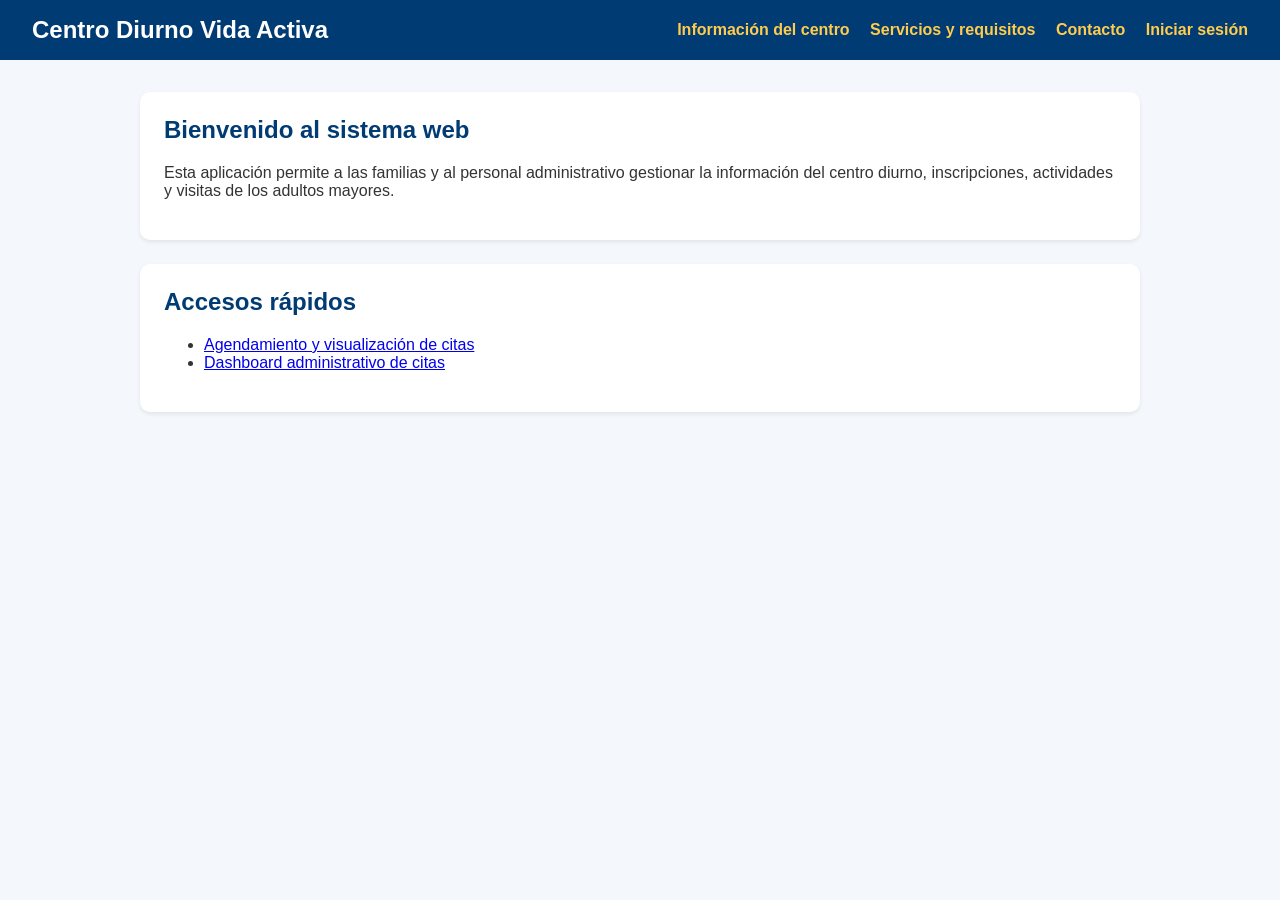
==== app/proyectoFinal/html/index.html @ e4851ac5 "citas y administracion" ====
<!DOCTYPE html>
<html lang="es">
<head>
    <meta charset="UTF-8">
    <title>Centro Diurno Vida Activa</title>
    <link rel="stylesheet" href="../css/style.css">
</head>
<body>
    <header>
        <h1>Centro Diurno Vida Activa</h1>
        <nav>
            <!-- Links generales del sistema (los completan tus compas) -->
            <a href="info-centro.html">Información del centro</a>
            <a href="servicios.html">Servicios y requisitos</a>
            <a href="contacto.html">Contacto</a>
            <a href="login.html">Iniciar sesión</a>
        </nav>
    </header>

    <main>
        <section class="bloque">
            <h2>Bienvenido al sistema web</h2>
            <p>
                Esta aplicación permite a las familias y al personal administrativo
                gestionar la información del centro diurno, inscripciones, actividades
                y visitas de los adultos mayores.
            </p>
        </section>

        <section class="bloque">
            <h2>Accesos rápidos</h2>
            <ul>
                <li><a href="citas.html">Agendamiento y visualización de citas</a></li>
                <li><a href="admin-dashboard.html">Dashboard administrativo de citas</a></li>
            </ul>
        </section>
    </main>
</body>
</html>
---- app/proyectoFinal/css/style.css ----
/* Fondo suave y tipografía legible */
body {
    font-family: Arial, sans-serif;
    margin: 0;
    padding: 0;
    background-color: #f4f7fb;
    color: #333;
}

/* Encabezado con azul institucional */
header {
    background-color: #003b73;
    color: white;
    padding: 1rem 2rem;
    display: flex;
    justify-content: space-between;
    align-items: center;
}

header h1 {
    font-size: 1.5rem;
    margin: 0;
}

/* Navegación */
nav a {
    color: #ffcc4d;
    text-decoration: none;
    margin-left: 1rem;
    font-weight: bold;
}

nav a:hover {
    text-decoration: underline;
}

/* Contenido principal */
main {
    padding: 2rem;
    max-width: 1000px;
    margin: 0 auto;
}

/* Bloques de contenido */
.bloque {
    background-color: white;
    border-radius: 10px;
    padding: 1.5rem;
    margin-bottom: 1.5rem;
    box-shadow: 0 2px 4px rgba(0,0,0,0.08);
}

.bloque h2 {
    color: #003b73;
    margin-top: 0;
}

/* Campos de formulario */
.campo {
    margin-bottom: 1rem;
    display: flex;
    flex-direction: column;
}

label {
    font-weight: bold;
    margin-bottom: 0.3rem;
    font-size: 1rem;
}

input, textarea, select {
    padding: 0.6rem;
    font-size: 1rem;
    border-radius: 6px;
    border: 1px solid #ccc;
}

/* Botones */
button {
    background-color: #ffcc4d;
    border: none;
    padding: 0.6rem 1.2rem;
    font-size: 1rem;
    border-radius: 6px;
    cursor: pointer;
    font-weight: bold;
    color: #003b73;
}

button:hover {
    background-color: #ffda73;
}

/* Tablas */
table {
    width: 100%;
    border-collapse: collapse;
    font-size: 0.95rem;
}

th, td {
    border: 1px solid #ddd;
    padding: 0.6rem;
    text-align: left;
}

th {
    background-color: #e6f0ff;
    color: #003b73;
}

/* Resumen del dashboard */
.resumen p {
    font-size: 1.1rem;
    margin: 0.3rem 0;
}

/* Ajuste responsivo */
@media (max-width: 768px) {
    main {
        padding: 1rem;
    }

    header {
        flex-direction: column;
        align-items: flex-start;
    }

    nav a {
        margin-left: 0;
        margin-right: 1rem;
    }
}
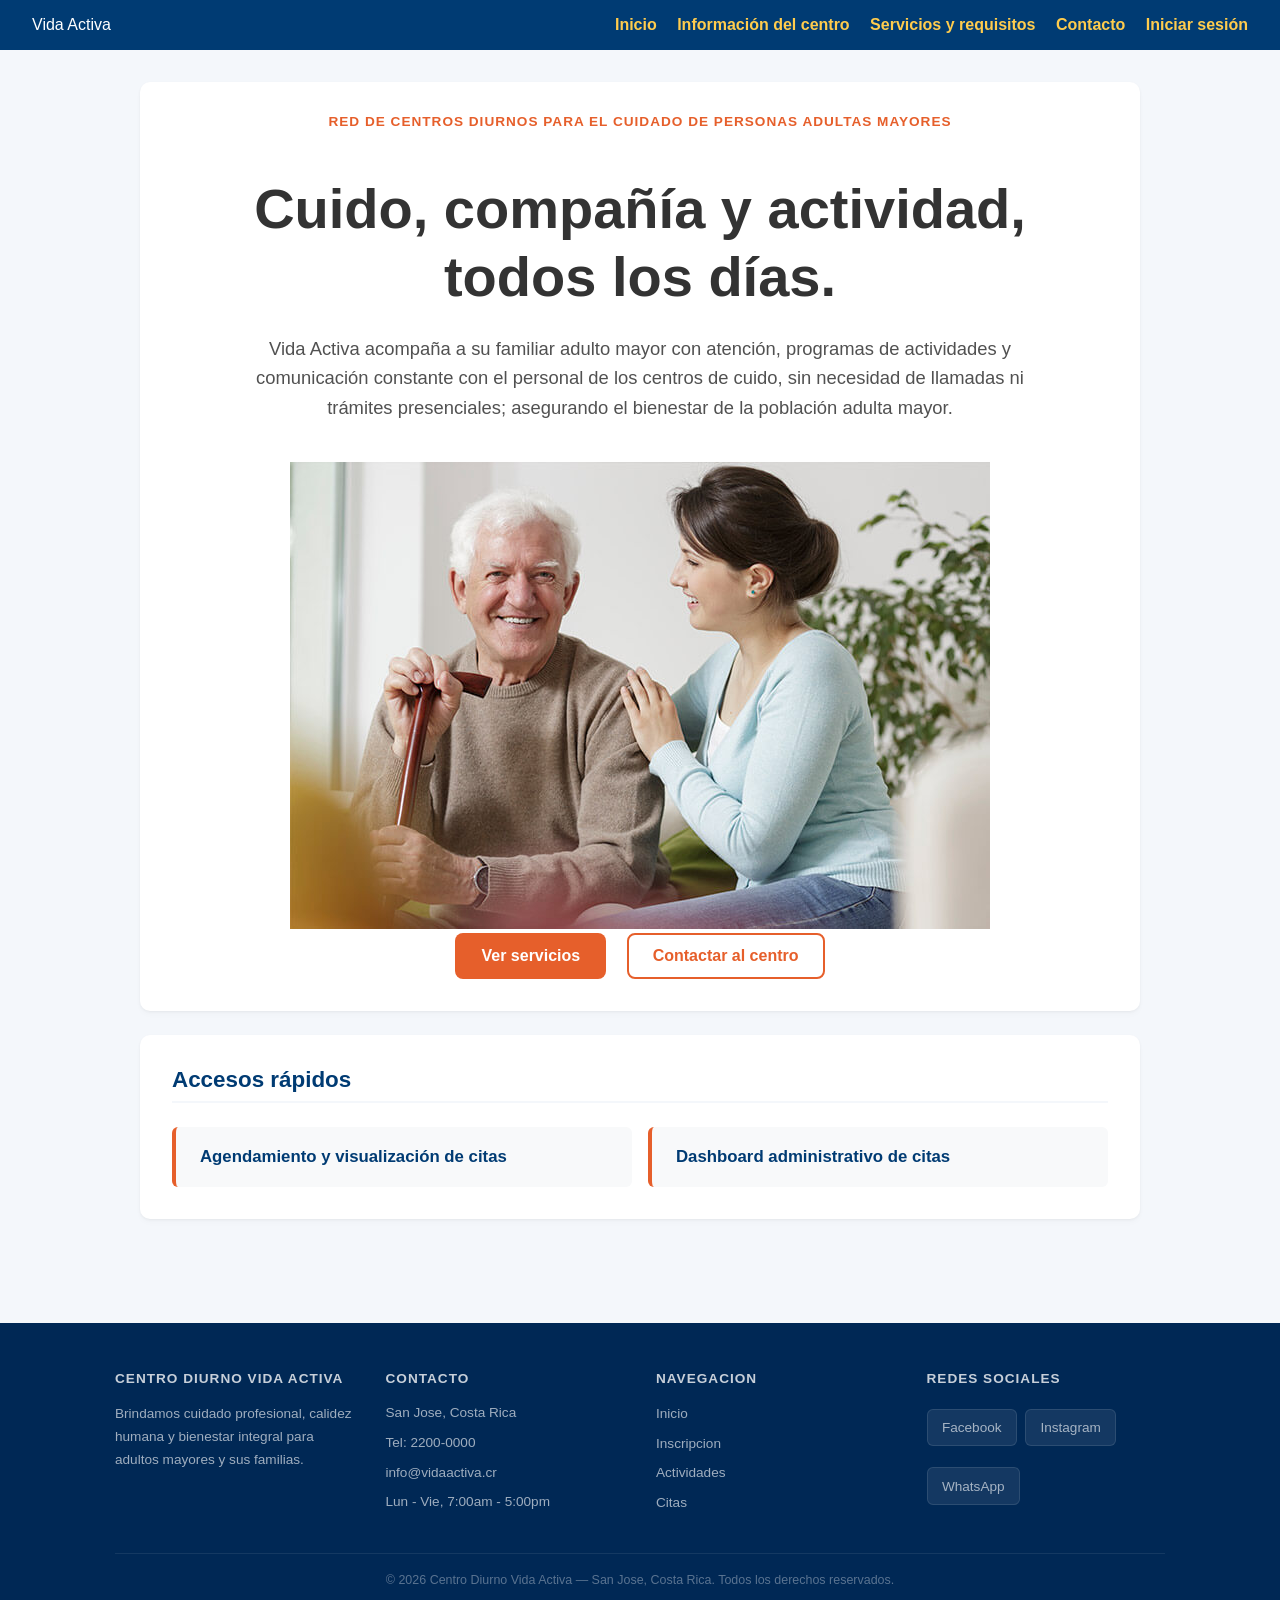
==== commit 9875d7b0: "Se procede con la creación de las paginas Index, Contacto y sus respectivos archivos en JS y CSS" ====
--- a/app/proyectoFinal/html/index.html
+++ b/app/proyectoFinal/html/index.html
@@ -3,28 +3,40 @@
 <head>
     <meta charset="UTF-8">
     <title>Centro Diurno Vida Activa</title>
-    <link rel="stylesheet" href="../css/style.css">
+    <link rel="stylesheet" href="../css/index.css">
 </head>
 <body>
-    <header>
-        <h1>Centro Diurno Vida Activa</h1>
-        <nav>
-            <!-- Links generales del sistema (los completan tus compas) -->
-            <a href="info-centro.html">Información del centro</a>
-            <a href="servicios.html">Servicios y requisitos</a>
-            <a href="contacto.html">Contacto</a>
-            <a href="login.html">Iniciar sesión</a>
+    <header class="header">
+        <div class="header__brand">
+            <span class="header__title">Vida Activa</span>
+        </div>
+        <nav class="nav" id="mainNav">
+            <a class="nav__link" href="#inicio">Inicio</a>
+            <a class="nav__link" href="#info-centro">Información del centro</a>
+            <a class="nav__link" href="#servicios">Servicios y requisitos</a>
+            <a class="nav__link" href="contacto.html">Contacto</a>
+            <a class="nav__link nav__link--cta" href="login.html">Iniciar sesión</a>
         </nav>
     </header>
 
     <main>
-        <section class="bloque">
-            <h2>Bienvenido al sistema web</h2>
-            <p>
-                Esta aplicación permite a las familias y al personal administrativo
-                gestionar la información del centro diurno, inscripciones, actividades
-                y visitas de los adultos mayores.
-            </p>
+ <section id="inicio" class="hero">
+            <div class="hero__content">
+                <span class="hero__eyebrow">Red de centros diurnos para el cuidado de personas adultas mayores</span>
+                <h1 class="hero__title">Cuido, compañía y actividad,<br>todos los días.</h1>
+                <p class="hero__text">
+                    Vida Activa acompaña a su familiar adulto mayor con atención,
+                    programas de actividades y comunicación constante con el
+                    personal de los centros de cuido, sin necesidad de llamadas ni trámites
+                    presenciales; asegurando el bienestar de la población adulta mayor.
+                </p>
+                <div class="hero__actions">
+                    <div class="hero__figure" id="contenido"></div>
+                    <a href="#servicios" class="btn btn--primary">Ver servicios</a>
+                    <a href="#contacto" class="btn btn--ghost">Contactar al centro</a>
+                    
+                </div>
+            </div>
         </section>
 
         <section class="bloque">
@@ -35,5 +47,40 @@
             </ul>
         </section>
     </main>
+    
+
+<footer class="footer">
+        <div class="footer-grid">
+            <div class="footer-col">
+                <h4>Centro Diurno Vida Activa</h4>
+                <p>Brindamos cuidado profesional, calidez humana y bienestar integral para adultos mayores y sus familias.</p>
+            </div>
+            <div class="footer-col">
+                <h4>Contacto</h4>
+                <div class="info-item">San Jose, Costa Rica</div>
+                <div class="info-item">Tel: 2200-0000</div>
+                <div class="info-item">info@vidaactiva.cr</div>
+                <div class="info-item">Lun - Vie, 7:00am - 5:00pm</div>
+            </div>
+            <div class="footer-col">
+                <h4>Navegacion</h4>
+                <a href="../html/index.html">Inicio</a>
+                <a href="../html/inscripcion.html">Inscripcion</a>
+                <a href="actividades.php">Actividades</a>
+                <a href="../html/citas.html">Citas</a>
+            </div>
+            <div class="footer-col">
+                <h4>Redes Sociales</h4>
+                <div class="redes">
+                    <a href="#" class="red-social">Facebook</a>
+                    <a href="#" class="red-social">Instagram</a>
+                    <a href="#" class="red-social">WhatsApp</a>
+                </div>
+            </div>
+        </div>
+        <div class="footer-bottom">
+            &copy; 2026 Centro Diurno Vida Activa &mdash; San Jose, Costa Rica. Todos los derechos reservados.
+        </div>
+    </footer>
+    <script src="../js/index.js"></script>
 </body>
-</html>
--- a/app/proyectoFinal/css/index.css
+++ b/app/proyectoFinal/css/index.css
@@ -0,0 +1,348 @@
+:root {
+    --color-primary: #003b73;        /* Azul institucional */
+    --color-orange: #E65F2B;         /* Naranja de acento */
+    --color-orange-hover: #CB4E1E;   /* Naranja oscuro para hovers */
+    --color-bg-light: #f4f7fb;       /* Fondo general suave */
+    --color-text-dark: #333333;      /* Texto principal */
+    --color-text-muted: #666666;     /* Texto secundario */
+    --radius: 8px;
+}
+
+
+/* Fondo suave y tipografía legible */
+body {
+    font-family: Arial, sans-serif;
+    margin: 0;
+    padding: 0;
+    background-color: #f4f7fb;
+    color: #333;
+}
+
+/* Encabezado con azul institucional */
+header {
+    background-color: #003b73;
+    color: white;
+    padding: 1rem 2rem;
+    display: flex;
+    justify-content: space-between;
+    align-items: center;
+}
+
+header h1 {
+    font-size: 1.5rem;
+    margin: 0;
+}
+
+/* Navegación */
+nav a {
+    color: #ffcc4d;
+    text-decoration: none;
+    margin-left: 1rem;
+    font-weight: bold;
+}
+
+nav a:hover {
+    text-decoration: underline;
+}
+
+/* Contenido principal */
+main {
+    padding: 2rem;
+    max-width: 1000px;
+    margin: 0 auto;
+}
+
+/* Bloques de contenido */
+.bloque {
+    background-color: white;
+    border-radius: 10px;
+    padding: 1.5rem;
+    margin-bottom: 1.5rem;
+    box-shadow: 0 2px 4px rgba(0,0,0,0.08);
+}
+
+.bloque h2 {
+    color: #003b73;
+    margin-top: 0;
+}
+
+/* Campos de formulario */
+.campo {
+    margin-bottom: 1rem;
+    display: flex;
+    flex-direction: column;
+}
+
+label {
+    font-weight: bold;
+    margin-bottom: 0.3rem;
+    font-size: 1rem;
+}
+
+input, textarea, select {
+    padding: 0.6rem;
+    font-size: 1rem;
+    border-radius: 6px;
+        border-radius: 10px;
+    padding: 2rem;
+    margin-bottom: 1.5rem;
+    box-shadow: 0 4px 6px rgba(0, 0, 0, 0.02), 0 1px 3px rgba(0, 0, 0, 0.05);
+}
+
+
+/* Caja de contenido (limita el ancho para que el texto sea fácil de leer) */
+.hero__content {
+    max-width: 800px;
+}
+
+
+.hero__eyebrow {
+    display: block;
+    color: #E65F2B; 
+    font-weight: bold;
+    text-transform: uppercase;
+    font-size: 0.85rem;
+    letter-spacing: 1px;
+    margin-bottom: 1rem;
+}
+
+/* Título principal */
+.hero__title {
+    font-size: clamp(2rem, 5vw, 3.5rem); 
+    line-height: 1.2;
+    margin-bottom: 1.5rem;
+}
+
+.hero {
+    display: flex;
+    justify-content: center;
+    align-items: center;
+    min-height: 80vh;         
+    background-color: #ffffff; 
+    text-align: center;
+    border-radius: 10px;
+    padding: 2rem;
+    margin-bottom: 1.5rem;
+    box-shadow: 0 4px 6px rgba(0, 0, 0, 0.02), 0 1px 3px rgba(0, 0, 0, 0.05);
+}
+
+/* Caja que limita el ancho del contenido para facilitar la lectura */
+.hero__content {
+    max-width: 800px;
+    margin: 0 auto;
+}
+
+/* Texto complementario */
+.hero__text {
+    font-size: 1.15rem;
+    line-height: 1.6;
+    opacity: 0.85; 
+    margin-bottom: 2.5rem;
+}
+
+/* Base del botón */
+.btn {
+    display: inline-block;
+    padding: 0.75rem 1.5rem;
+    font-size: 1rem;
+    font-weight: bold; 
+    font-family: var(--font-body);
+    color: #FFFFFF;
+    background-color: #E65F2B;
+    border: 2px solid transparent;
+    border-radius: var(--radius-sm, 8px);
+    cursor: pointer;
+    text-align: center;
+    text-decoration: none;
+    
+    transition: background-color 0.2s ease, transform 0.1s ease, box-shadow 0.2s ease;
+}
+
+/* Efectos Globales (Hover y Click) */
+.btn:hover {
+    background-color: #CB4E1E; 
+    color: #FFFFFF; 
+    transform: translateY(-1px);
+    box-shadow: 0 4px 12px rgba(230, 95, 43, 0.2);
+}
+
+/* Botón Principal (Mismo estilo base) */
+.btn--primary {
+    background-color: #E65F2B;
+    color: #FFFFFF;
+}
+
+/* Botón Secundario (Contactar al centro) */
+.btn--ghost {
+    background-color: transparent;
+    border-color: #E65F2B; 
+    color: #E65F2B; 
+    margin-left: var(--space-2, 1rem);
+}
+
+.btn--ghost:hover {
+    background-color: #E65F2B;
+    color: #FFFFFF;
+}
+
+
+.section .btn--ghost,
+.hero .btn--ghost {
+    border-color: #E65F2B;
+    color: #E65F2B;
+}
+
+.section .btn--ghost:hover,
+.hero .btn--ghost:hover {
+    background-color: #E65F2B;
+    color: #FFFFFF;
+}
+
+
+/*FOOTER */
+.footer {
+    background: #002855;
+    color: rgba(255,255,255,0.78);
+    padding: 3rem 2rem 1.5rem;
+    margin-top: 3rem;
+}
+
+.footer-grid {
+    display: grid;
+    grid-template-columns: repeat(auto-fit, minmax(200px, 1fr));
+    gap: 2rem;
+    max-width: 1050px;
+    margin: 0 auto 2rem;
+}
+
+.footer-col h4 {
+    color: var(--amarillo);
+    font-size: 0.85rem;
+    margin: 0 0 1rem 0;
+    font-weight: 700;
+    text-transform: uppercase;
+    letter-spacing: 1px;
+}
+
+.footer-col p, .footer-col a {
+    font-size: 0.85rem;
+    color: rgba(255,255,255,0.62);
+    margin: 0.4rem 0;
+    display: block;
+    text-decoration: none;
+    line-height: 1.7;
+}
+
+.footer-col a:hover {
+    color: var(--amarillo);
+}
+
+.footer-col .info-item {
+    font-size: 0.85rem;
+    color: rgba(255,255,255,0.62);
+    margin-bottom: 0.5rem;
+    line-height: 1.6;
+}
+
+.redes {
+    display: flex;
+    gap: 0.5rem;
+    margin-top: 0.5rem;
+    flex-wrap: wrap;
+}
+
+.red-social {
+    background: rgba(255,255,255,0.08);
+    color: rgba(255,255,255,0.78);
+    padding: 0.4rem 0.9rem;
+    border-radius: 6px;
+    font-size: 0.82rem;
+    text-decoration: none;
+    transition: background 0.2s, color 0.2s;
+    font-weight: 500;
+    border: 1px solid rgba(255,255,255,0.10);
+}
+
+.red-social:hover {
+    background: var(--amarillo);
+    color: var(--azul);
+    border-color: var(--amarillo);
+}
+
+.footer-bottom {
+    border-top: 1px solid rgba(255,255,255,0.08);
+    padding-top: 1.2rem;
+    text-align: center;
+    font-size: 0.78rem;
+    color: rgba(255,255,255,0.35);
+    max-width: 1050px;
+    margin: 0 auto;
+}
+
+
+/* --- SECCIÓN ACCESOS RÁPIDOS --- */
+
+/* Estilo base del contenedor del bloque */
+.bloque {
+    background-color: #ffffff;
+    border-radius: 10px;
+    padding: 2rem;
+    margin-bottom: 1.5rem;
+    box-shadow: 0 4px 6px rgba(0, 0, 0, 0.02), 0 1px 3px rgba(0, 0, 0, 0.05);
+}
+
+.bloque h2 {
+    color: #003b73; 
+    font-size: 1.4rem;
+    margin-top: 0;
+    margin-bottom: 1.5rem;
+    border-bottom: 2px solid #f4f7fb;
+    padding-bottom: 0.5rem;
+}
+
+/* Estilizamos la lista para que actúe como un contenedor de tarjetas */
+.bloque ul {
+    list-style: none;
+    padding: 0;
+    margin: 0;
+    display: flex;
+    gap: 1rem; 
+    flex-wrap: wrap; 
+}
+
+/* Cada elemento de la lista se convierte en una columna flexible */
+.bloque li {
+    flex: 1;
+    min-width: 250px; 
+}
+
+/* Estilo de los enlaces convertidos en tarjetas interactivas */
+.bloque li a {
+    display: block;
+    padding: 1.25rem 1.5rem;
+    background-color: #f8f9fa; 
+    color: #003b73; 
+    text-decoration: none; 
+    font-weight: 600;
+    font-size: 1.05rem;
+    border-left: 4px solid #E65F2B;
+    border-radius: 6px;
+    box-sizing: border-box;
+    
+    /* Transición suave para los efectos visuales */
+    transition: background-color 0.2s ease, transform 0.2s ease, box-shadow 0.2s ease;
+}
+
+/* Efectos al pasar el mouse por encima de cada acceso rápido */
+.bloque li a:hover {
+    background-color: #ffffff;
+    color: #E65F2B; 
+    transform: translateY(-2px); 
+    box-shadow: 0 6px 12px rgba(0, 59, 115, 0.08); 
+}
+
+/* Efecto activo al hacer clic */
+.bloque li a:active {
+    transform: translateY(0);
+    box-shadow: 0 2px 4px rgba(0, 59, 115, 0.04);
+}
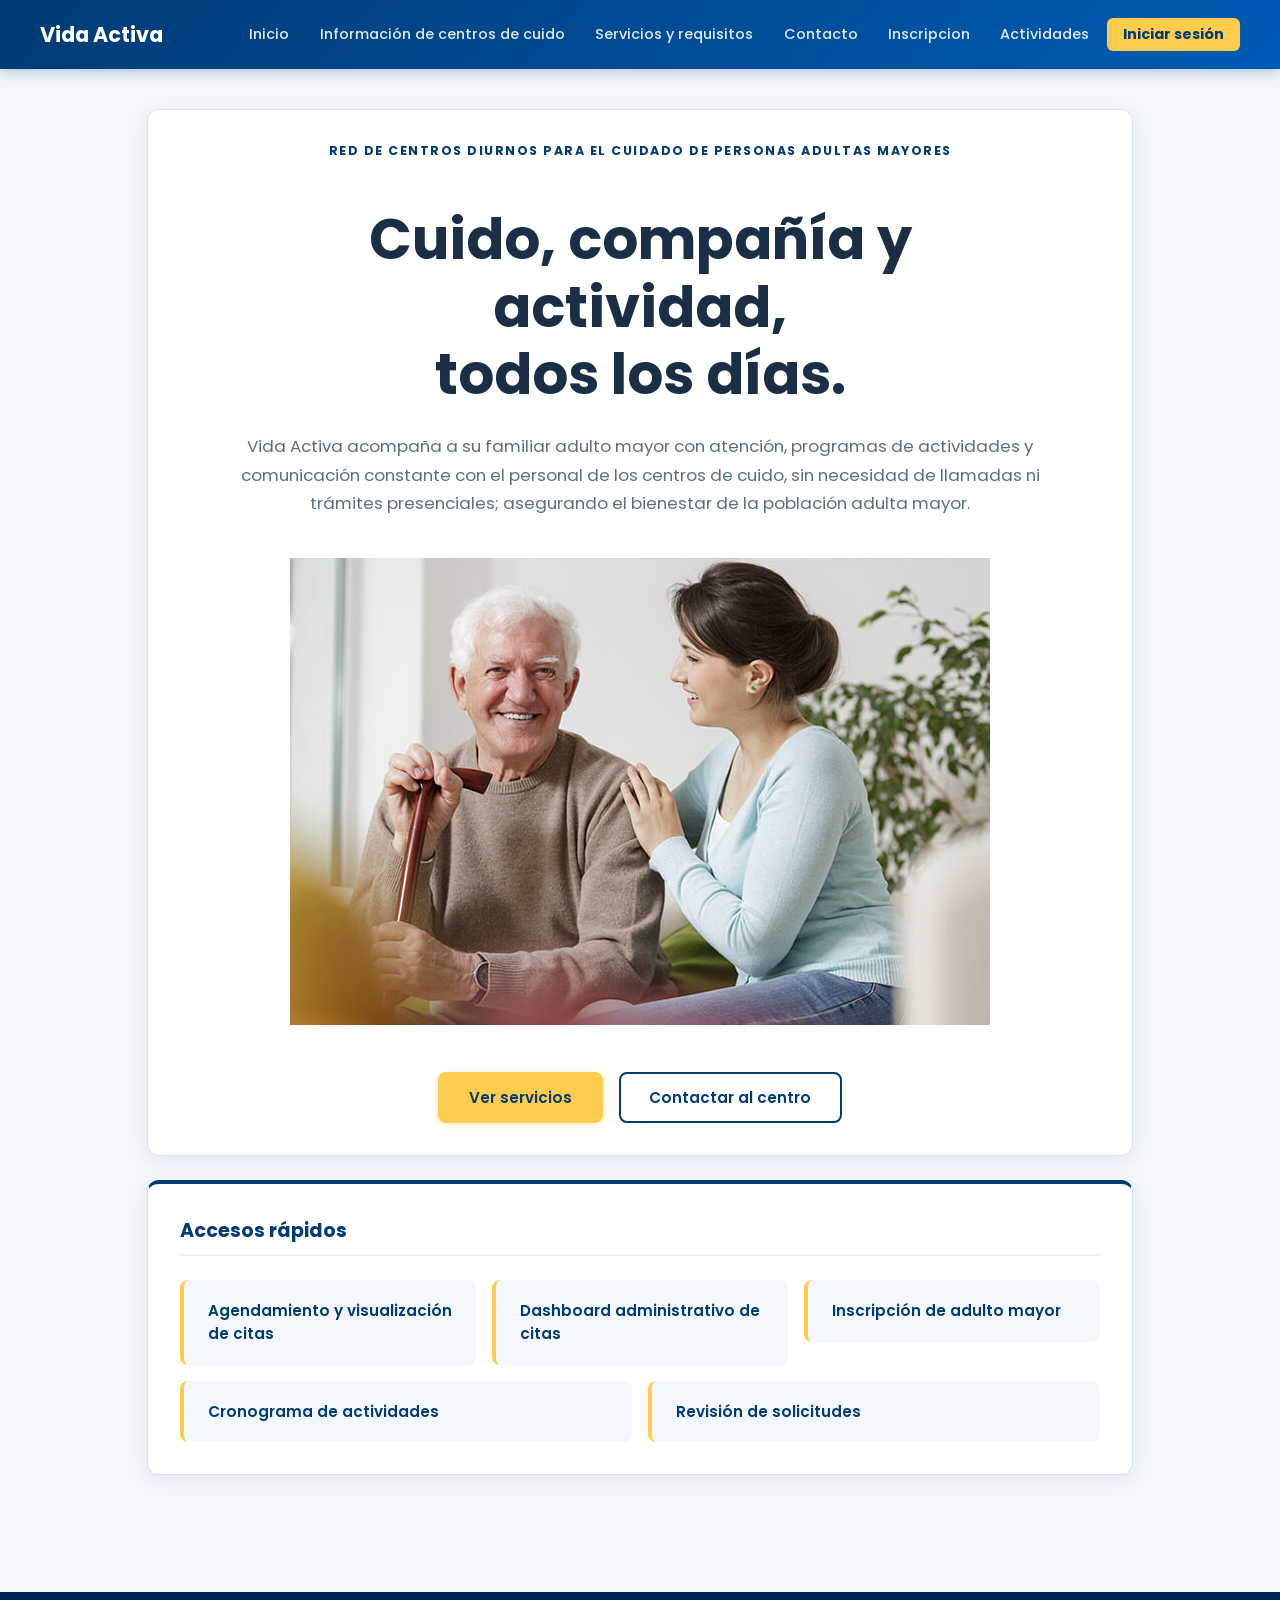
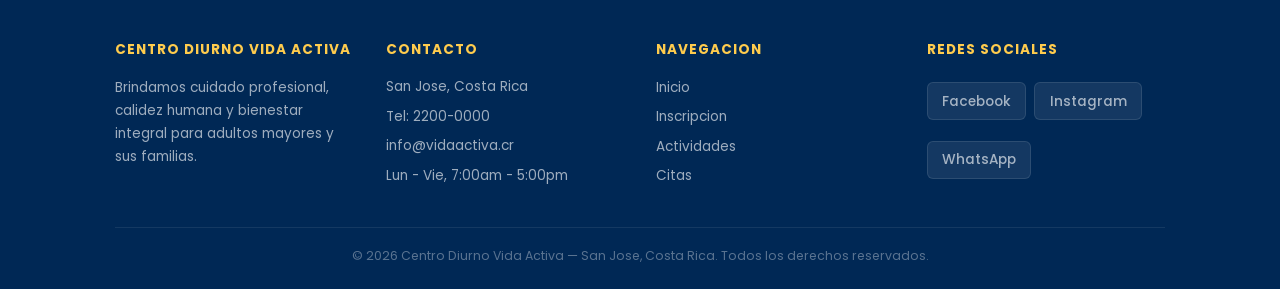
==== commit 729558fa: "mejoras de estilos y consistencia visual" ====
--- a/app/proyectoFinal/html/index.html
+++ b/app/proyectoFinal/html/index.html
@@ -11,10 +11,12 @@
             <span class="header__title">Vida Activa</span>
         </div>
         <nav class="nav" id="mainNav">
-            <a class="nav__link" href="#inicio">Inicio</a>
-            <a class="nav__link" href="#info-centro">Información del centro</a>
-            <a class="nav__link" href="#servicios">Servicios y requisitos</a>
+            <a class="nav__link" href="index.html">Inicio</a>
+            <a class="nav__link" href="informacion.html">Información de centros de cuido</a>
+            <a class="nav__link" href="servicios.html">Servicios y requisitos</a>
             <a class="nav__link" href="contacto.html">Contacto</a>
+            <a class="nav__link" href="inscripcion.html">Inscripcion</a>
+            <a class="nav__link" href="../php/actividades.php">Actividades</a>
             <a class="nav__link nav__link--cta" href="login.html">Iniciar sesión</a>
         </nav>
     </header>
@@ -32,8 +34,8 @@
                 </p>
                 <div class="hero__actions">
                     <div class="hero__figure" id="contenido"></div>
-                    <a href="#servicios" class="btn btn--primary">Ver servicios</a>
-                    <a href="#contacto" class="btn btn--ghost">Contactar al centro</a>
+                    <a href="servicios.html" class="btn btn--primary">Ver servicios</a>
+                    <a href="contacto.html" class="btn btn--ghost">Contactar al centro</a>
                     
                 </div>
             </div>
@@ -44,8 +46,12 @@
             <ul>
                 <li><a href="citas.html">Agendamiento y visualización de citas</a></li>
                 <li><a href="admin-dashboard.html">Dashboard administrativo de citas</a></li>
+                <li><a href="inscripcion.html">Inscripción de adulto mayor</a></li>
+                <li><a href="../php/actividades.php">Cronograma de actividades</a></li>
+                <li><a href="../php/revision_solicitudes.php">Revisión de solicitudes</a></li>
             </ul>
         </section>
+        
     </main>
     
 
--- a/app/proyectoFinal/css/index.css
+++ b/app/proyectoFinal/css/index.css
@@ -1,205 +1,258 @@
+/* Fuentes */
+@import url('https://fonts.googleapis.com/css2?family=Poppins:wght@400;500;600;700&display=swap');
+
 :root {
-    --color-primary: #003b73;        /* Azul institucional */
-    --color-orange: #E65F2B;         /* Naranja de acento */
-    --color-orange-hover: #CB4E1E;   /* Naranja oscuro para hovers */
-    --color-bg-light: #f4f7fb;       /* Fondo general suave */
-    --color-text-dark: #333333;      /* Texto principal */
-    --color-text-muted: #666666;     /* Texto secundario */
+    --color-primary: #003b73;
+    --color-amarillo: #ffcc4d;
+    --color-amarillo-hover: #ffda73;
+    --color-bg-light: #f4f7fb;
+    --color-text-dark: #1a2e45;
+    --color-text-muted: #5a7080;
     --radius: 8px;
 }
 
-
-/* Fondo suave y tipografía legible */
+/* Base */
+* {
+    box-sizing: border-box;
+}
+
 body {
-    font-family: Arial, sans-serif;
+    font-family: 'Poppins', Arial, sans-serif;
     margin: 0;
     padding: 0;
-    background-color: #f4f7fb;
-    color: #333;
+    background-color: var(--color-bg-light);
+    color: var(--color-text-dark);
 }
 
 /* Encabezado con azul institucional */
 header {
-    background-color: #003b73;
+    background: linear-gradient(135deg, #003b73 0%, #005bb5 100%);
     color: white;
-    padding: 1rem 2rem;
+    padding: 1.1rem 2.5rem;
     display: flex;
     justify-content: space-between;
     align-items: center;
-}
-
-header h1 {
-    font-size: 1.5rem;
-    margin: 0;
+    box-shadow: 0 4px 12px rgba(0, 59, 115, 0.25);
+}
+
+.header__brand {
+    display: flex;
+    align-items: center;
+}
+
+.header__title {
+    font-size: 1.3rem;
+    font-weight: 700;
+    color: white;
 }
 
 /* Navegación */
-nav a {
-    color: #ffcc4d;
-    text-decoration: none;
-    margin-left: 1rem;
-    font-weight: bold;
-}
-
-nav a:hover {
-    text-decoration: underline;
+.nav {
+    display: flex;
+    align-items: center;
+    gap: 0.3rem;
+}
+
+.nav__link {
+    color: rgba(255,255,255,0.88);
+    text-decoration: none;
+    font-weight: 500;
+    font-size: 0.9rem;
+    padding: 0.4rem 0.8rem;
+    border-radius: 6px;
+    transition: background-color 0.2s, color 0.2s;
+}
+
+.nav__link:hover {
+    background-color: rgba(255, 204, 77, 0.18);
+    color: var(--color-amarillo);
+    text-decoration: none;
+}
+
+.nav__link--cta {
+    background-color: var(--color-amarillo);
+    color: var(--color-primary);
+    font-weight: 700;
+    padding: 0.4rem 1rem;
+}
+
+.nav__link--cta:hover {
+    background-color: var(--color-amarillo-hover);
+    color: var(--color-primary);
 }
 
 /* Contenido principal */
 main {
+    padding: 2.5rem 2rem;
+    max-width: 1050px;
+    margin: 0 auto;
+    animation: fadeIn 0.35s ease;
+}
+
+@keyframes fadeIn {
+    from { opacity: 0; transform: translateY(10px); }
+    to   { opacity: 1; transform: translateY(0); }
+}
+
+/* Hero principal */
+.hero {
+    display: flex;
+    justify-content: center;
+    align-items: center;
+    min-height: 80vh;
+    background-color: #ffffff;
+    text-align: center;
+    border-radius: 12px;
     padding: 2rem;
-    max-width: 1000px;
+    margin-bottom: 1.5rem;
+    box-shadow: 0 4px 20px rgba(0, 59, 115, 0.08);
+    border: 1px solid #d8e4f0;
+}
+
+.hero__content {
+    max-width: 800px;
     margin: 0 auto;
+}
+
+.hero__eyebrow {
+    display: block;
+    color: var(--color-primary);
+    font-weight: 700;
+    text-transform: uppercase;
+    font-size: 0.78rem;
+    letter-spacing: 1.5px;
+    margin-bottom: 1rem;
+}
+
+.hero__title {
+    font-size: clamp(2rem, 5vw, 3.5rem);
+    line-height: 1.2;
+    margin-bottom: 1.5rem;
+    color: var(--color-text-dark);
+    font-weight: 700;
+}
+
+.hero__text {
+    font-size: 1.05rem;
+    line-height: 1.7;
+    color: var(--color-text-muted);
+    margin-bottom: 2.5rem;
+}
+
+.hero__actions {
+    display: flex;
+    justify-content: center;
+    gap: 1rem;
+    flex-wrap: wrap;
+}
+
+.hero__figure {
+    width: 100%;
+    margin-bottom: 1.5rem;
+}
+
+/* Botones */
+.btn {
+    display: inline-block;
+    padding: 0.75rem 1.8rem;
+    font-size: 0.95rem;
+    font-weight: 600;
+    font-family: 'Poppins', sans-serif;
+    border: 2px solid transparent;
+    border-radius: 8px;
+    cursor: pointer;
+    text-align: center;
+    text-decoration: none;
+    transition: background-color 0.2s, transform 0.15s, box-shadow 0.2s;
+}
+
+.btn--primary {
+    background-color: var(--color-amarillo);
+    color: var(--color-primary);
+    box-shadow: 0 2px 8px rgba(255, 204, 77, 0.35);
+}
+
+.btn--primary:hover {
+    background-color: var(--color-amarillo-hover);
+    transform: translateY(-2px);
+    box-shadow: 0 6px 16px rgba(255, 204, 77, 0.45);
+    color: var(--color-primary);
+}
+
+.btn--ghost {
+    background-color: transparent;
+    border-color: var(--color-primary);
+    color: var(--color-primary);
+}
+
+.btn--ghost:hover {
+    background-color: var(--color-primary);
+    color: white;
+    transform: translateY(-2px);
 }
 
 /* Bloques de contenido */
 .bloque {
     background-color: white;
-    border-radius: 10px;
-    padding: 1.5rem;
+    border-radius: 12px;
+    padding: 2rem;
+    margin-bottom: 1.8rem;
+    box-shadow: 0 4px 20px rgba(0, 59, 115, 0.08);
+    border: 1px solid #d8e4f0;
+    border-top: 4px solid var(--color-primary);
+    transition: box-shadow 0.2s;
+}
+
+.bloque:hover {
+    box-shadow: 0 8px 28px rgba(0, 59, 115, 0.12);
+}
+
+.bloque h2 {
+    color: var(--color-primary);
+    font-size: 1.2rem;
+    font-weight: 700;
+    margin-top: 0;
     margin-bottom: 1.5rem;
-    box-shadow: 0 2px 4px rgba(0,0,0,0.08);
-}
-
-.bloque h2 {
-    color: #003b73;
-    margin-top: 0;
-}
-
-/* Campos de formulario */
-.campo {
-    margin-bottom: 1rem;
-    display: flex;
-    flex-direction: column;
-}
-
-label {
-    font-weight: bold;
-    margin-bottom: 0.3rem;
-    font-size: 1rem;
-}
-
-input, textarea, select {
-    padding: 0.6rem;
-    font-size: 1rem;
-    border-radius: 6px;
-        border-radius: 10px;
-    padding: 2rem;
-    margin-bottom: 1.5rem;
-    box-shadow: 0 4px 6px rgba(0, 0, 0, 0.02), 0 1px 3px rgba(0, 0, 0, 0.05);
-}
-
-
-/* Caja de contenido (limita el ancho para que el texto sea fácil de leer) */
-.hero__content {
-    max-width: 800px;
-}
-
-
-.hero__eyebrow {
+    border-bottom: 2px solid #e6f0ff;
+    padding-bottom: 0.6rem;
+}
+
+/* accesos rapidos */
+.bloque ul {
+    list-style: none;
+    padding: 0;
+    margin: 0;
+    display: flex;
+    gap: 1rem;
+    flex-wrap: wrap;
+}
+
+.bloque li {
+    flex: 1;
+    min-width: 220px;
+}
+
+.bloque li a {
     display: block;
-    color: #E65F2B; 
-    font-weight: bold;
-    text-transform: uppercase;
-    font-size: 0.85rem;
-    letter-spacing: 1px;
-    margin-bottom: 1rem;
-}
-
-/* Título principal */
-.hero__title {
-    font-size: clamp(2rem, 5vw, 3.5rem); 
-    line-height: 1.2;
-    margin-bottom: 1.5rem;
-}
-
-.hero {
-    display: flex;
-    justify-content: center;
-    align-items: center;
-    min-height: 80vh;         
-    background-color: #ffffff; 
-    text-align: center;
-    border-radius: 10px;
-    padding: 2rem;
-    margin-bottom: 1.5rem;
-    box-shadow: 0 4px 6px rgba(0, 0, 0, 0.02), 0 1px 3px rgba(0, 0, 0, 0.05);
-}
-
-/* Caja que limita el ancho del contenido para facilitar la lectura */
-.hero__content {
-    max-width: 800px;
-    margin: 0 auto;
-}
-
-/* Texto complementario */
-.hero__text {
-    font-size: 1.15rem;
-    line-height: 1.6;
-    opacity: 0.85; 
-    margin-bottom: 2.5rem;
-}
-
-/* Base del botón */
-.btn {
-    display: inline-block;
-    padding: 0.75rem 1.5rem;
-    font-size: 1rem;
-    font-weight: bold; 
-    font-family: var(--font-body);
-    color: #FFFFFF;
-    background-color: #E65F2B;
-    border: 2px solid transparent;
-    border-radius: var(--radius-sm, 8px);
-    cursor: pointer;
-    text-align: center;
-    text-decoration: none;
-    
-    transition: background-color 0.2s ease, transform 0.1s ease, box-shadow 0.2s ease;
-}
-
-/* Efectos Globales (Hover y Click) */
-.btn:hover {
-    background-color: #CB4E1E; 
-    color: #FFFFFF; 
-    transform: translateY(-1px);
-    box-shadow: 0 4px 12px rgba(230, 95, 43, 0.2);
-}
-
-/* Botón Principal (Mismo estilo base) */
-.btn--primary {
-    background-color: #E65F2B;
-    color: #FFFFFF;
-}
-
-/* Botón Secundario (Contactar al centro) */
-.btn--ghost {
-    background-color: transparent;
-    border-color: #E65F2B; 
-    color: #E65F2B; 
-    margin-left: var(--space-2, 1rem);
-}
-
-.btn--ghost:hover {
-    background-color: #E65F2B;
-    color: #FFFFFF;
-}
-
-
-.section .btn--ghost,
-.hero .btn--ghost {
-    border-color: #E65F2B;
-    color: #E65F2B;
-}
-
-.section .btn--ghost:hover,
-.hero .btn--ghost:hover {
-    background-color: #E65F2B;
-    color: #FFFFFF;
-}
-
-
-/*FOOTER */
+    padding: 1.2rem 1.5rem;
+    background-color: #f4f7fb;
+    color: var(--color-primary);
+    text-decoration: none;
+    font-weight: 600;
+    font-size: 0.95rem;
+    border-left: 4px solid var(--color-amarillo);
+    border-radius: 8px;
+    transition: background-color 0.2s, transform 0.2s, box-shadow 0.2s;
+}
+
+.bloque li a:hover {
+    background-color: #e6f0ff;
+    color: var(--color-primary);
+    transform: translateY(-2px);
+    box-shadow: 0 6px 12px rgba(0, 59, 115, 0.10);
+}
+
+/* Footer */
 .footer {
     background: #002855;
     color: rgba(255,255,255,0.78);
@@ -216,7 +269,7 @@
 }
 
 .footer-col h4 {
-    color: var(--amarillo);
+    color: var(--color-amarillo);
     font-size: 0.85rem;
     margin: 0 0 1rem 0;
     font-weight: 700;
@@ -234,7 +287,7 @@
 }
 
 .footer-col a:hover {
-    color: var(--amarillo);
+    color: var(--color-amarillo);
 }
 
 .footer-col .info-item {
@@ -264,9 +317,9 @@
 }
 
 .red-social:hover {
-    background: var(--amarillo);
-    color: var(--azul);
-    border-color: var(--amarillo);
+    background: var(--color-amarillo);
+    color: var(--color-primary);
+    border-color: var(--color-amarillo);
 }
 
 .footer-bottom {
@@ -279,70 +332,28 @@
     margin: 0 auto;
 }
 
-
-/* --- SECCIÓN ACCESOS RÁPIDOS --- */
-
-/* Estilo base del contenedor del bloque */
-.bloque {
-    background-color: #ffffff;
-    border-radius: 10px;
-    padding: 2rem;
-    margin-bottom: 1.5rem;
-    box-shadow: 0 4px 6px rgba(0, 0, 0, 0.02), 0 1px 3px rgba(0, 0, 0, 0.05);
-}
-
-.bloque h2 {
-    color: #003b73; 
-    font-size: 1.4rem;
-    margin-top: 0;
-    margin-bottom: 1.5rem;
-    border-bottom: 2px solid #f4f7fb;
-    padding-bottom: 0.5rem;
-}
-
-/* Estilizamos la lista para que actúe como un contenedor de tarjetas */
-.bloque ul {
-    list-style: none;
-    padding: 0;
-    margin: 0;
-    display: flex;
-    gap: 1rem; 
-    flex-wrap: wrap; 
-}
-
-/* Cada elemento de la lista se convierte en una columna flexible */
-.bloque li {
-    flex: 1;
-    min-width: 250px; 
-}
-
-/* Estilo de los enlaces convertidos en tarjetas interactivas */
-.bloque li a {
-    display: block;
-    padding: 1.25rem 1.5rem;
-    background-color: #f8f9fa; 
-    color: #003b73; 
-    text-decoration: none; 
-    font-weight: 600;
-    font-size: 1.05rem;
-    border-left: 4px solid #E65F2B;
-    border-radius: 6px;
-    box-sizing: border-box;
-    
-    /* Transición suave para los efectos visuales */
-    transition: background-color 0.2s ease, transform 0.2s ease, box-shadow 0.2s ease;
-}
-
-/* Efectos al pasar el mouse por encima de cada acceso rápido */
-.bloque li a:hover {
-    background-color: #ffffff;
-    color: #E65F2B; 
-    transform: translateY(-2px); 
-    box-shadow: 0 6px 12px rgba(0, 59, 115, 0.08); 
-}
-
-/* Efecto activo al hacer clic */
-.bloque li a:active {
-    transform: translateY(0);
-    box-shadow: 0 2px 4px rgba(0, 59, 115, 0.04);
+/* Ajuste responsivo */
+@media (max-width: 768px) {
+    main { padding: 1.2rem 1rem; }
+
+    header {
+        flex-direction: column;
+        align-items: flex-start;
+        gap: 0.8rem;
+        padding: 1rem 1.2rem;
+    }
+
+    .nav {
+        flex-wrap: wrap;
+        gap: 0.2rem;
+    }
+
+    .nav__link {
+        margin: 0;
+    }
+
+    .hero__actions {
+        flex-direction: column;
+        align-items: center;
+    }
 }
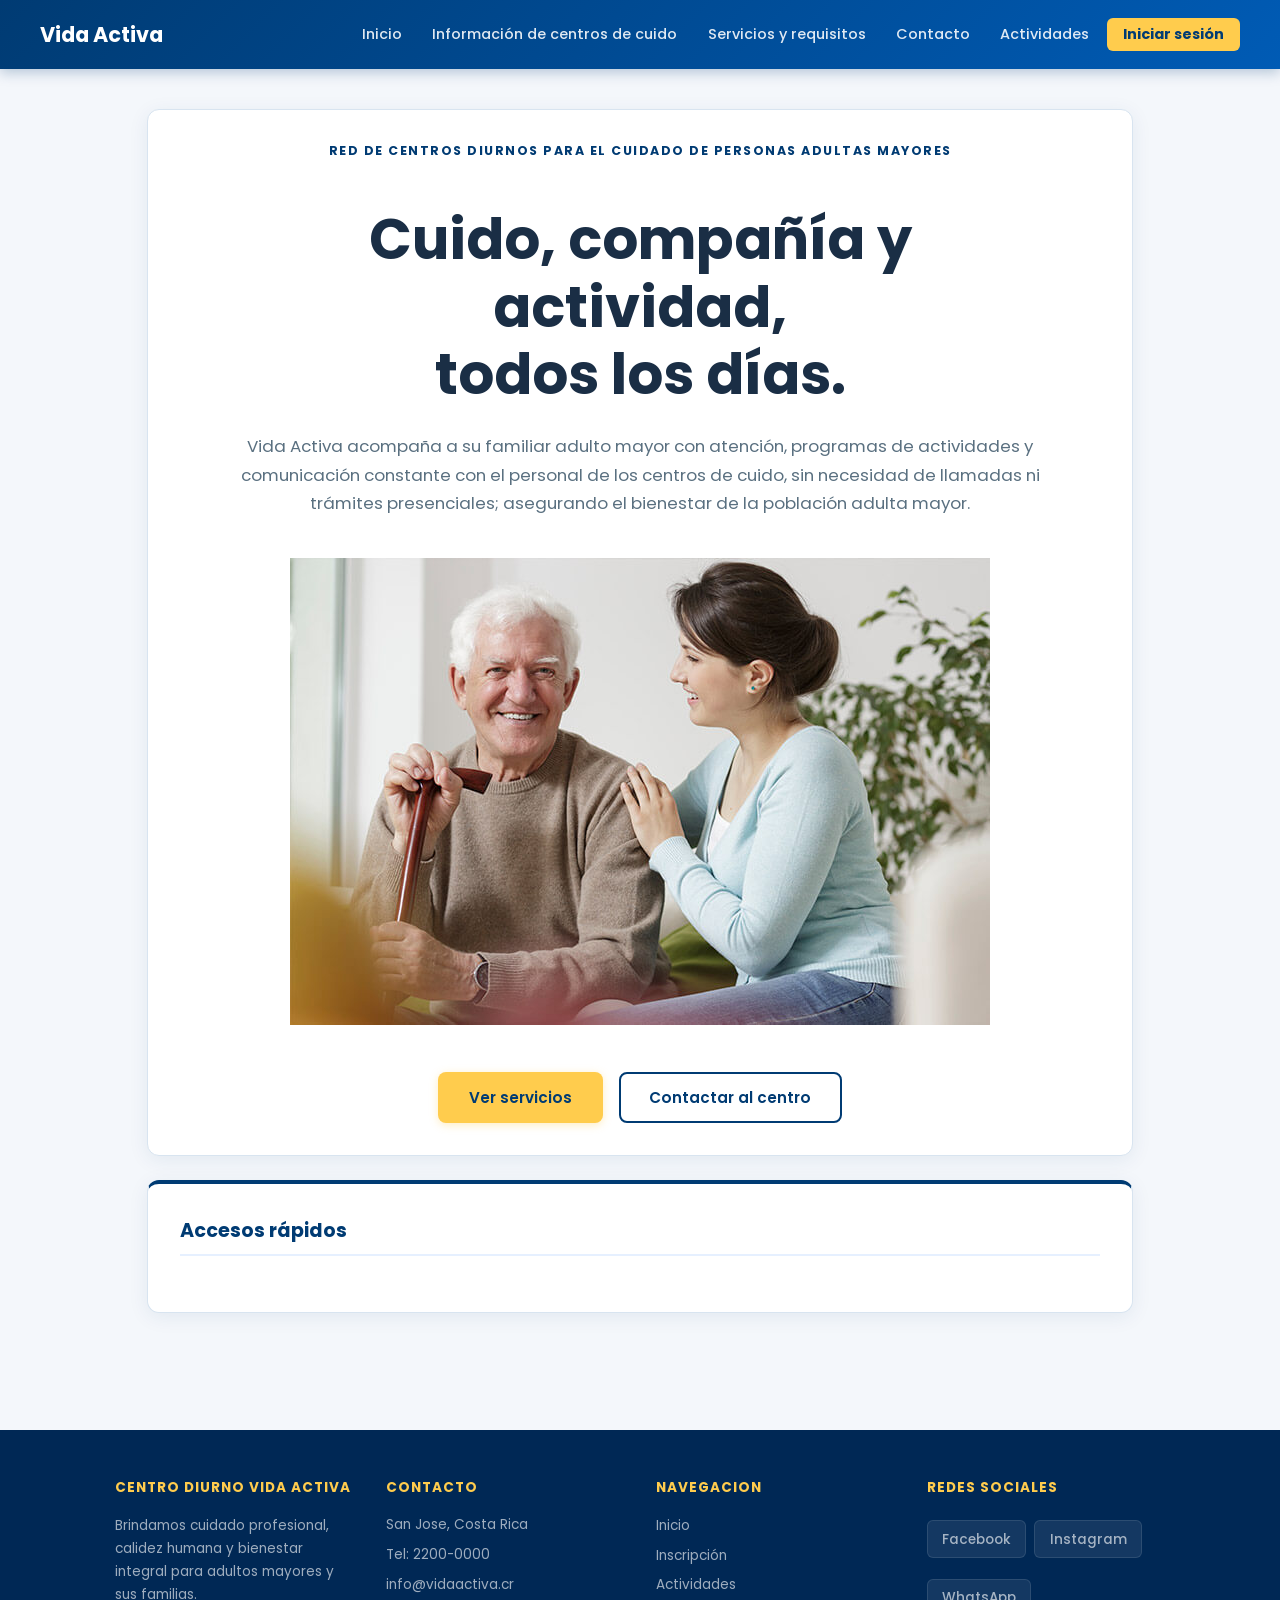
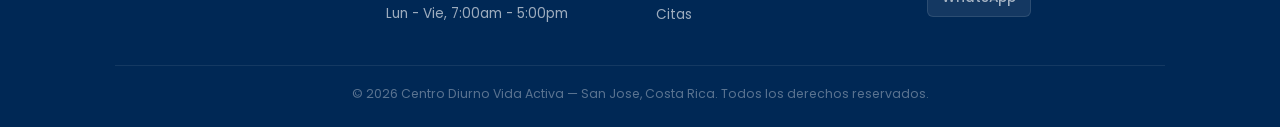
==== commit b09cb92f: "avances" ====
--- a/app/proyectoFinal/html/index.html
+++ b/app/proyectoFinal/html/index.html
@@ -10,57 +10,78 @@
         <div class="header__brand">
             <span class="header__title">Vida Activa</span>
         </div>
+
         <nav class="nav" id="mainNav">
             <a class="nav__link" href="index.html">Inicio</a>
             <a class="nav__link" href="informacion.html">Información de centros de cuido</a>
             <a class="nav__link" href="servicios.html">Servicios y requisitos</a>
             <a class="nav__link" href="contacto.html">Contacto</a>
-            <a class="nav__link" href="inscripcion.html">Inscripcion</a>
+            <a class="nav__link" id="menu-inscripcion" href="inscripcion.html">Inscripción</a>
             <a class="nav__link" href="../php/actividades.php">Actividades</a>
-            <a class="nav__link nav__link--cta" href="login.html">Iniciar sesión</a>
+            <a class="nav__link nav__link--cta" id="enlace-login" href="login.html">Iniciar sesión</a>
         </nav>
     </header>
 
     <main>
- <section id="inicio" class="hero">
+        <section id="inicio" class="hero">
             <div class="hero__content">
-                <span class="hero__eyebrow">Red de centros diurnos para el cuidado de personas adultas mayores</span>
-                <h1 class="hero__title">Cuido, compañía y actividad,<br>todos los días.</h1>
+                <span class="hero__eyebrow">
+                    Red de centros diurnos para el cuidado de personas adultas mayores
+                </span>
+
+                <h1 class="hero__title">
+                    Cuido, compañía y actividad,<br>todos los días.
+                </h1>
+
                 <p class="hero__text">
                     Vida Activa acompaña a su familiar adulto mayor con atención,
                     programas de actividades y comunicación constante con el
                     personal de los centros de cuido, sin necesidad de llamadas ni trámites
                     presenciales; asegurando el bienestar de la población adulta mayor.
                 </p>
+
                 <div class="hero__actions">
                     <div class="hero__figure" id="contenido"></div>
                     <a href="servicios.html" class="btn btn--primary">Ver servicios</a>
                     <a href="contacto.html" class="btn btn--ghost">Contactar al centro</a>
-                    
                 </div>
             </div>
         </section>
 
         <section class="bloque">
             <h2>Accesos rápidos</h2>
+
             <ul>
-                <li><a href="citas.html">Agendamiento y visualización de citas</a></li>
-                <li><a href="admin-dashboard.html">Dashboard administrativo de citas</a></li>
-                <li><a href="inscripcion.html">Inscripción de adulto mayor</a></li>
-                <li><a href="../php/actividades.php">Cronograma de actividades</a></li>
-                <li><a href="../php/revision_solicitudes.php">Revisión de solicitudes</a></li>
+                <li id="acceso-citas">
+                    <a href="citas.html">Agendamiento y visualización de citas</a>
+                </li>
+
+                <li id="acceso-dashboard">
+                    <a href="admin-dashboard.html">Dashboard administrativo de citas</a>
+                </li>
+
+                <li id="acceso-inscripcion">
+                    <a href="inscripcion.html">Inscripción de adulto mayor</a>
+                </li>
+
+                <li id="acceso-actividades">
+                    <a href="../php/actividades.php">Cronograma de actividades</a>
+                </li>
+
+                <li id="acceso-solicitudes">
+                    <a href="../php/revision_solicitudes.php">Revisión de solicitudes</a>
+                </li>
             </ul>
         </section>
-        
     </main>
-    
 
-<footer class="footer">
+    <footer class="footer">
         <div class="footer-grid">
             <div class="footer-col">
                 <h4>Centro Diurno Vida Activa</h4>
                 <p>Brindamos cuidado profesional, calidez humana y bienestar integral para adultos mayores y sus familias.</p>
             </div>
+
             <div class="footer-col">
                 <h4>Contacto</h4>
                 <div class="info-item">San Jose, Costa Rica</div>
@@ -68,13 +89,15 @@
                 <div class="info-item">info@vidaactiva.cr</div>
                 <div class="info-item">Lun - Vie, 7:00am - 5:00pm</div>
             </div>
+
             <div class="footer-col">
                 <h4>Navegacion</h4>
-                <a href="../html/index.html">Inicio</a>
-                <a href="../html/inscripcion.html">Inscripcion</a>
-                <a href="actividades.php">Actividades</a>
-                <a href="../html/citas.html">Citas</a>
+                <a href="index.html">Inicio</a>
+                <a href="inscripcion.html">Inscripción</a>
+                <a href="../php/actividades.php">Actividades</a>
+                <a href="citas.html">Citas</a>
             </div>
+
             <div class="footer-col">
                 <h4>Redes Sociales</h4>
                 <div class="redes">
@@ -84,9 +107,12 @@
                 </div>
             </div>
         </div>
+
         <div class="footer-bottom">
             &copy; 2026 Centro Diurno Vida Activa &mdash; San Jose, Costa Rica. Todos los derechos reservados.
         </div>
-    </footer>
+    </footer>   
+
     <script src="../js/index.js"></script>
 </body>
+</html>
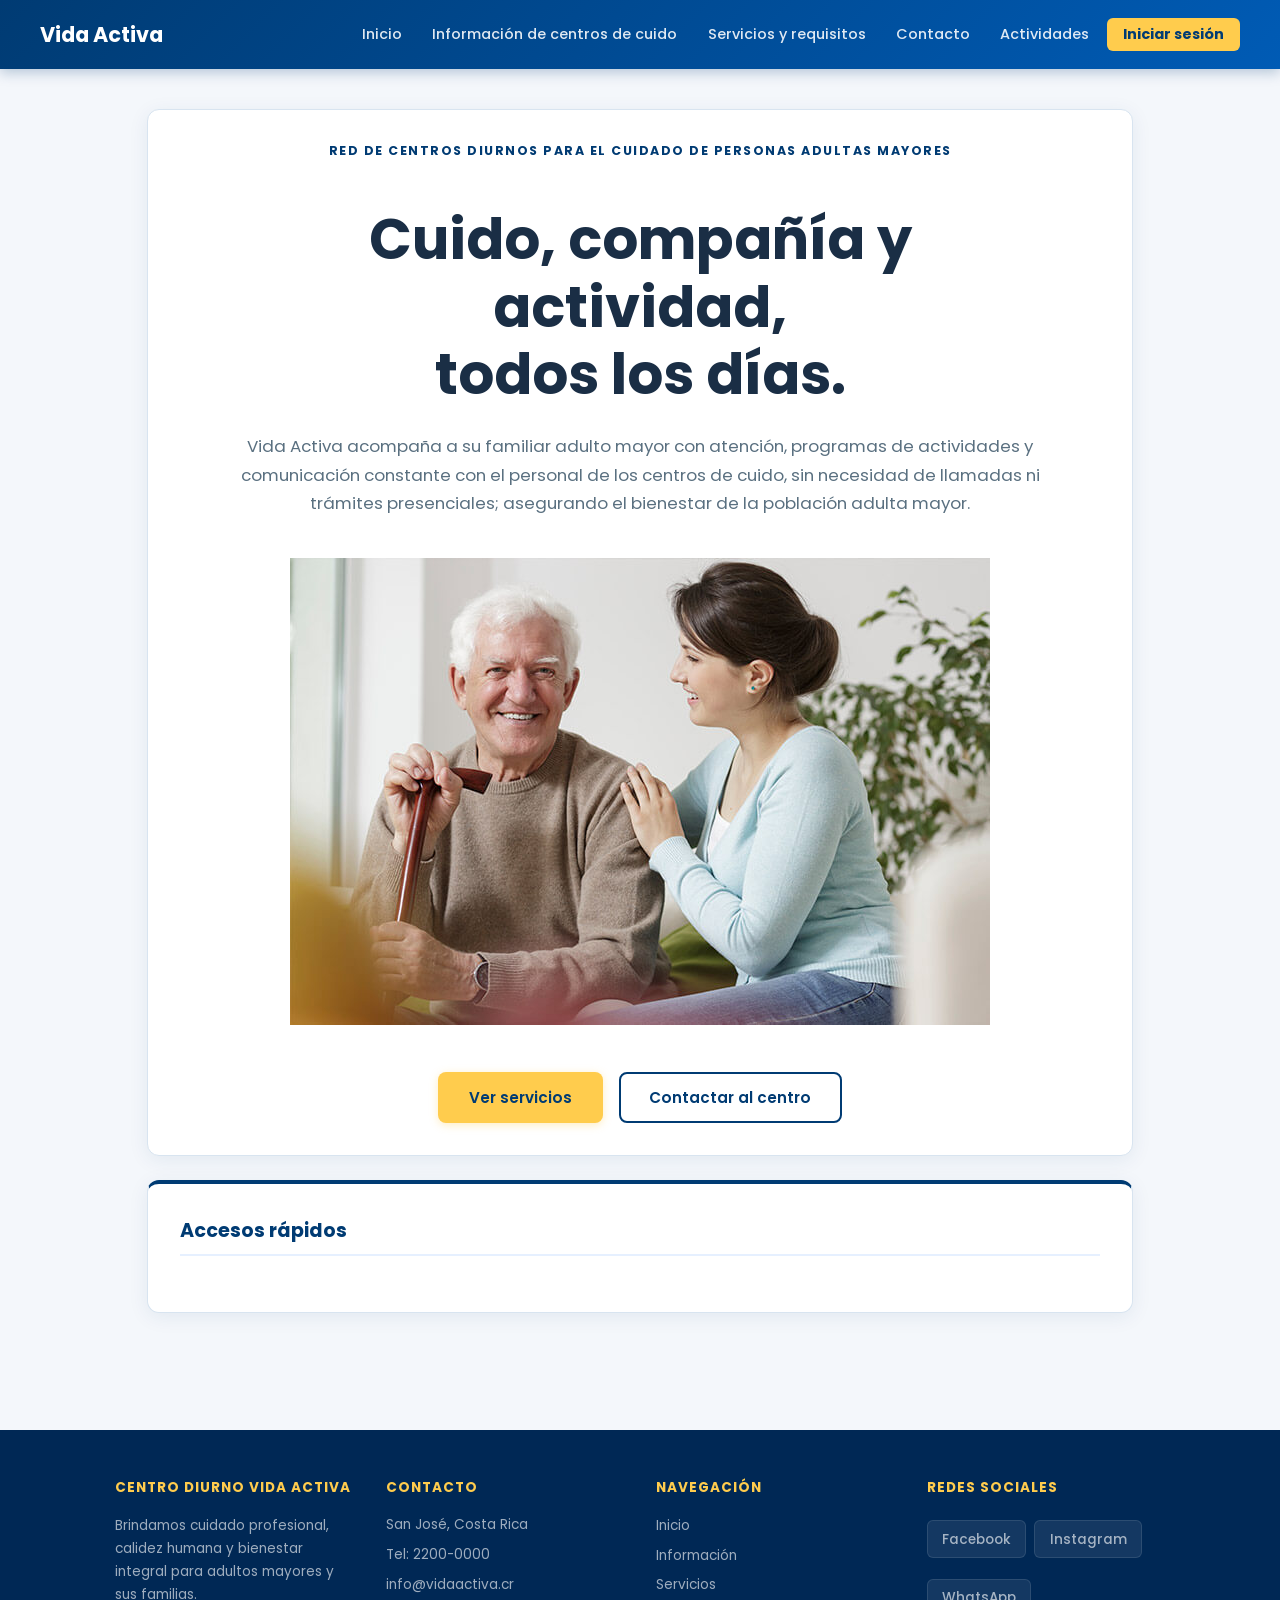
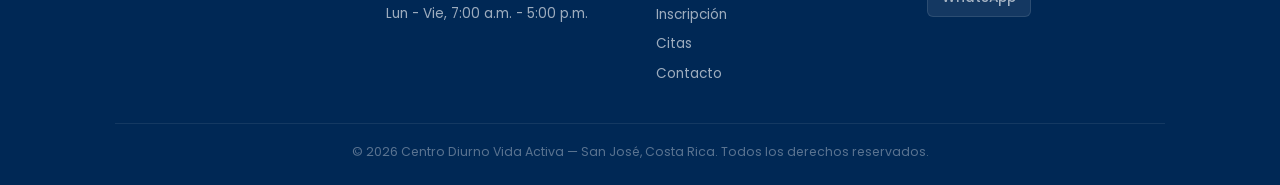
==== commit e7c91e5f: "cambios contacto" ====
--- a/app/proyectoFinal/html/index.html
+++ b/app/proyectoFinal/html/index.html
@@ -2,9 +2,11 @@
 <html lang="es">
 <head>
     <meta charset="UTF-8">
+    <meta name="viewport" content="width=device-width, initial-scale=1.0">
     <title>Centro Diurno Vida Activa</title>
     <link rel="stylesheet" href="../css/index.css">
 </head>
+
 <body>
     <header class="header">
         <div class="header__brand">
@@ -16,9 +18,26 @@
             <a class="nav__link" href="informacion.html">Información de centros de cuido</a>
             <a class="nav__link" href="servicios.html">Servicios y requisitos</a>
             <a class="nav__link" href="contacto.html">Contacto</a>
-            <a class="nav__link" id="menu-inscripcion" href="inscripcion.html">Inscripción</a>
-            <a class="nav__link" href="../php/actividades.php">Actividades</a>
-            <a class="nav__link nav__link--cta" id="enlace-login" href="login.html">Iniciar sesión</a>
+
+            <a
+                class="nav__link"
+                id="menu-inscripcion"
+                href="inscripcion.html"
+            >
+                Inscripción
+            </a>
+
+            <a class="nav__link" href="../php/actividades.php">
+                Actividades
+            </a>
+
+            <a
+                class="nav__link nav__link--cta"
+                id="enlace-login"
+                href="login.html"
+            >
+                Iniciar sesión
+            </a>
         </nav>
     </header>
 
@@ -30,20 +49,25 @@
                 </span>
 
                 <h1 class="hero__title">
-                    Cuido, compañía y actividad,<br>todos los días.
+                    Cuido, compañía y actividad,<br>
+                    todos los días.
                 </h1>
 
                 <p class="hero__text">
                     Vida Activa acompaña a su familiar adulto mayor con atención,
-                    programas de actividades y comunicación constante con el
-                    personal de los centros de cuido, sin necesidad de llamadas ni trámites
+                    programas de actividades y comunicación constante con el personal
+                    de los centros de cuido, sin necesidad de llamadas ni trámites
                     presenciales; asegurando el bienestar de la población adulta mayor.
                 </p>
 
                 <div class="hero__actions">
                     <div class="hero__figure" id="contenido"></div>
-                    <a href="servicios.html" class="btn btn--primary">Ver servicios</a>
-                    <a href="contacto.html" class="btn btn--ghost">Contactar al centro</a>
+                    <a href="servicios.html" class="btn btn--primary">
+                        Ver servicios
+                    </a>
+                    <a href="contacto.html" class="btn btn--ghost">
+                        Contactar al centro
+                    </a>
                 </div>
             </div>
         </section>
@@ -53,23 +77,33 @@
 
             <ul>
                 <li id="acceso-citas">
-                    <a href="citas.html">Agendamiento y visualización de citas</a>
+                    <a href="citas.html">
+                        Agendamiento y visualización de citas
+                    </a>
+                </li>
+
+                <li id="acceso-inscripcion">
+                    <a href="inscripcion.html">
+                        Inscripción de adulto mayor
+                    </a>
+                </li>
+
+                <li id="acceso-actividades">
+                    <a href="../php/actividades.php">
+                        Cronograma de actividades
+                    </a>
                 </li>
 
                 <li id="acceso-dashboard">
-                    <a href="admin-dashboard.html">Dashboard administrativo de citas</a>
-                </li>
-
-                <li id="acceso-inscripcion">
-                    <a href="inscripcion.html">Inscripción de adulto mayor</a>
-                </li>
-
-                <li id="acceso-actividades">
-                    <a href="../php/actividades.php">Cronograma de actividades</a>
+                    <a href="admin-dashboard.html">
+                        Dashboard administrativo de citas
+                    </a>
                 </li>
 
                 <li id="acceso-solicitudes">
-                    <a href="../php/revision_solicitudes.php">Revisión de solicitudes</a>
+                    <a href="../php/revision_solicitudes.php">
+                        Revisión de solicitudes
+                    </a>
                 </li>
             </ul>
         </section>
@@ -79,27 +113,32 @@
         <div class="footer-grid">
             <div class="footer-col">
                 <h4>Centro Diurno Vida Activa</h4>
-                <p>Brindamos cuidado profesional, calidez humana y bienestar integral para adultos mayores y sus familias.</p>
+                <p>
+                    Brindamos cuidado profesional, calidez humana y bienestar
+                    integral para adultos mayores y sus familias.
+                </p>
             </div>
 
             <div class="footer-col">
                 <h4>Contacto</h4>
-                <div class="info-item">San Jose, Costa Rica</div>
+                <div class="info-item">San José, Costa Rica</div>
                 <div class="info-item">Tel: 2200-0000</div>
                 <div class="info-item">info@vidaactiva.cr</div>
-                <div class="info-item">Lun - Vie, 7:00am - 5:00pm</div>
-            </div>
-
-            <div class="footer-col">
-                <h4>Navegacion</h4>
+                <div class="info-item">Lun - Vie, 7:00 a.m. - 5:00 p.m.</div>
+            </div>
+
+            <div class="footer-col">
+                <h4>Navegación</h4>
                 <a href="index.html">Inicio</a>
+                <a href="informacion.html">Información</a>
+                <a href="servicios.html">Servicios</a>
                 <a href="inscripcion.html">Inscripción</a>
-                <a href="../php/actividades.php">Actividades</a>
                 <a href="citas.html">Citas</a>
-            </div>
-
-            <div class="footer-col">
-                <h4>Redes Sociales</h4>
+                <a href="contacto.html">Contacto</a>
+            </div>
+
+            <div class="footer-col">
+                <h4>Redes sociales</h4>
                 <div class="redes">
                     <a href="#" class="red-social">Facebook</a>
                     <a href="#" class="red-social">Instagram</a>
@@ -109,10 +148,61 @@
         </div>
 
         <div class="footer-bottom">
-            &copy; 2026 Centro Diurno Vida Activa &mdash; San Jose, Costa Rica. Todos los derechos reservados.
+            &copy; 2026 Centro Diurno Vida Activa — San José, Costa Rica.
+            Todos los derechos reservados.
         </div>
-    </footer>   
+    </footer>
 
     <script src="../js/index.js"></script>
+<script>
+    document.addEventListener("DOMContentLoaded", function () {
+        const accesoDashboard = document.getElementById("acceso-dashboard");
+        const accesoInscripcion = document.getElementById("acceso-inscripcion");
+        const accesoSolicitudes = document.getElementById("acceso-solicitudes");
+
+        const usuarioGuardado = localStorage.getItem("usuario");
+        const rolGuardado = localStorage.getItem("rol");
+
+        let esAdministrador = false;
+
+        if (
+            rolGuardado === "admin" ||
+            rolGuardado === "administrador" ||
+            rolGuardado === "2"
+        ) {
+            esAdministrador = true;
+        }
+
+        if (usuarioGuardado) {
+            try {
+                const usuario = JSON.parse(usuarioGuardado);
+
+                if (
+                    usuario.rol === "admin" ||
+                    usuario.rol === "administrador" ||
+                    usuario.rol_id === 2 ||
+                    usuario.id_rol === 2 ||
+                    usuario.rol_id === "2" ||
+                    usuario.id_rol === "2"
+                ) {
+                    esAdministrador = true;
+                }
+            } catch (error) {
+                console.log("No se pudo leer la información del usuario.");
+            }
+        }
+
+        if (!esAdministrador) {
+            accesoDashboard.style.display = "none";
+
+            accesoInscripcion.style.display = "none";
+
+            const enlaceSolicitudes = accesoSolicitudes.querySelector("a");
+
+            enlaceSolicitudes.href = "inscripcion.html";
+            enlaceSolicitudes.textContent = "Inscripción de adulto mayor";
+        }
+    });
+</script>
 </body>
 </html>
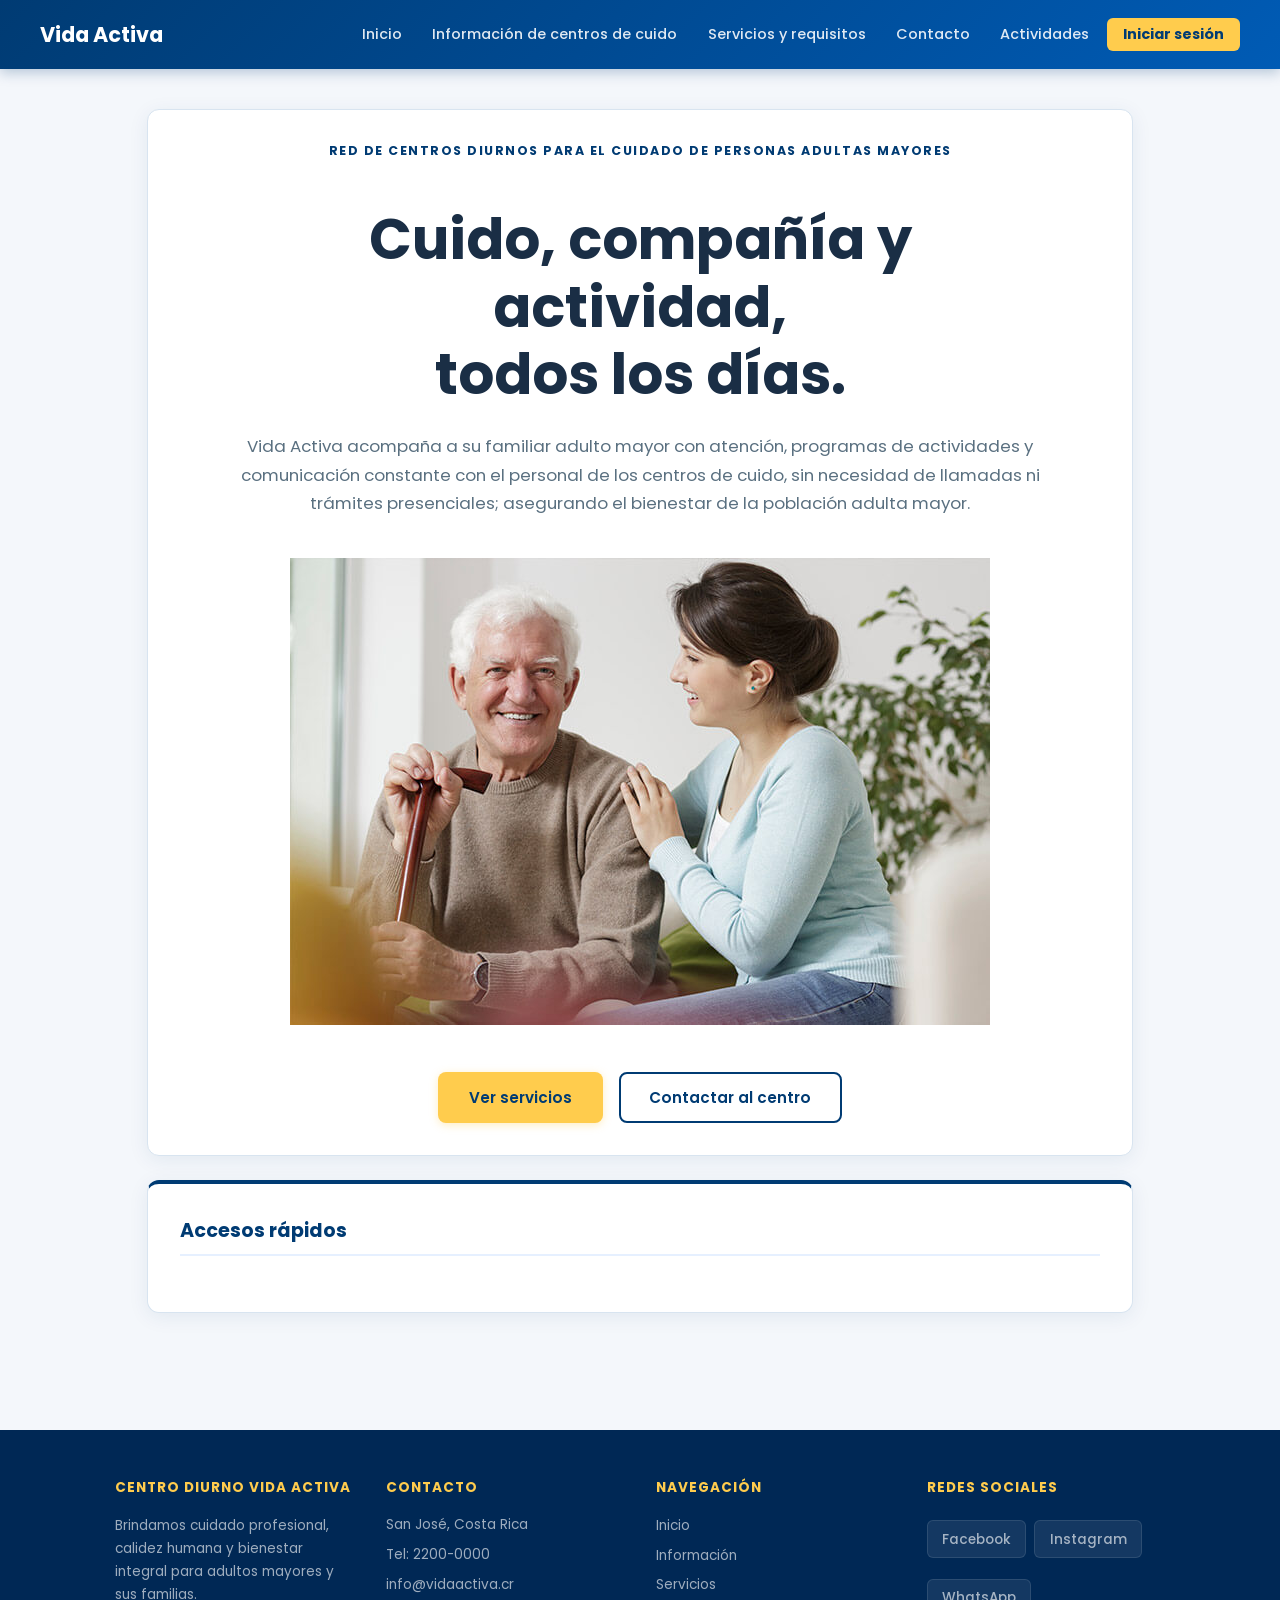
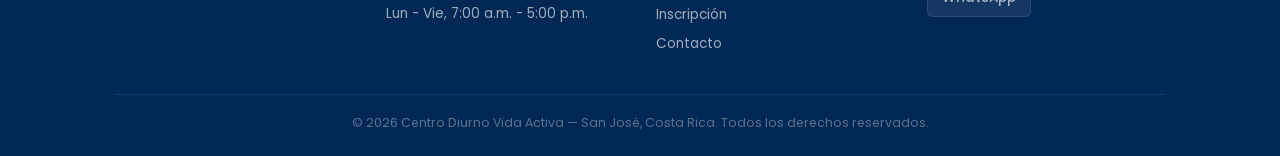
==== commit 90cd2f52: "Update index.html" ====
--- a/app/proyectoFinal/html/index.html
+++ b/app/proyectoFinal/html/index.html
@@ -133,7 +133,7 @@
                 <a href="informacion.html">Información</a>
                 <a href="servicios.html">Servicios</a>
                 <a href="inscripcion.html">Inscripción</a>
-                <a href="citas.html">Citas</a>
+                
                 <a href="contacto.html">Contacto</a>
             </div>
 
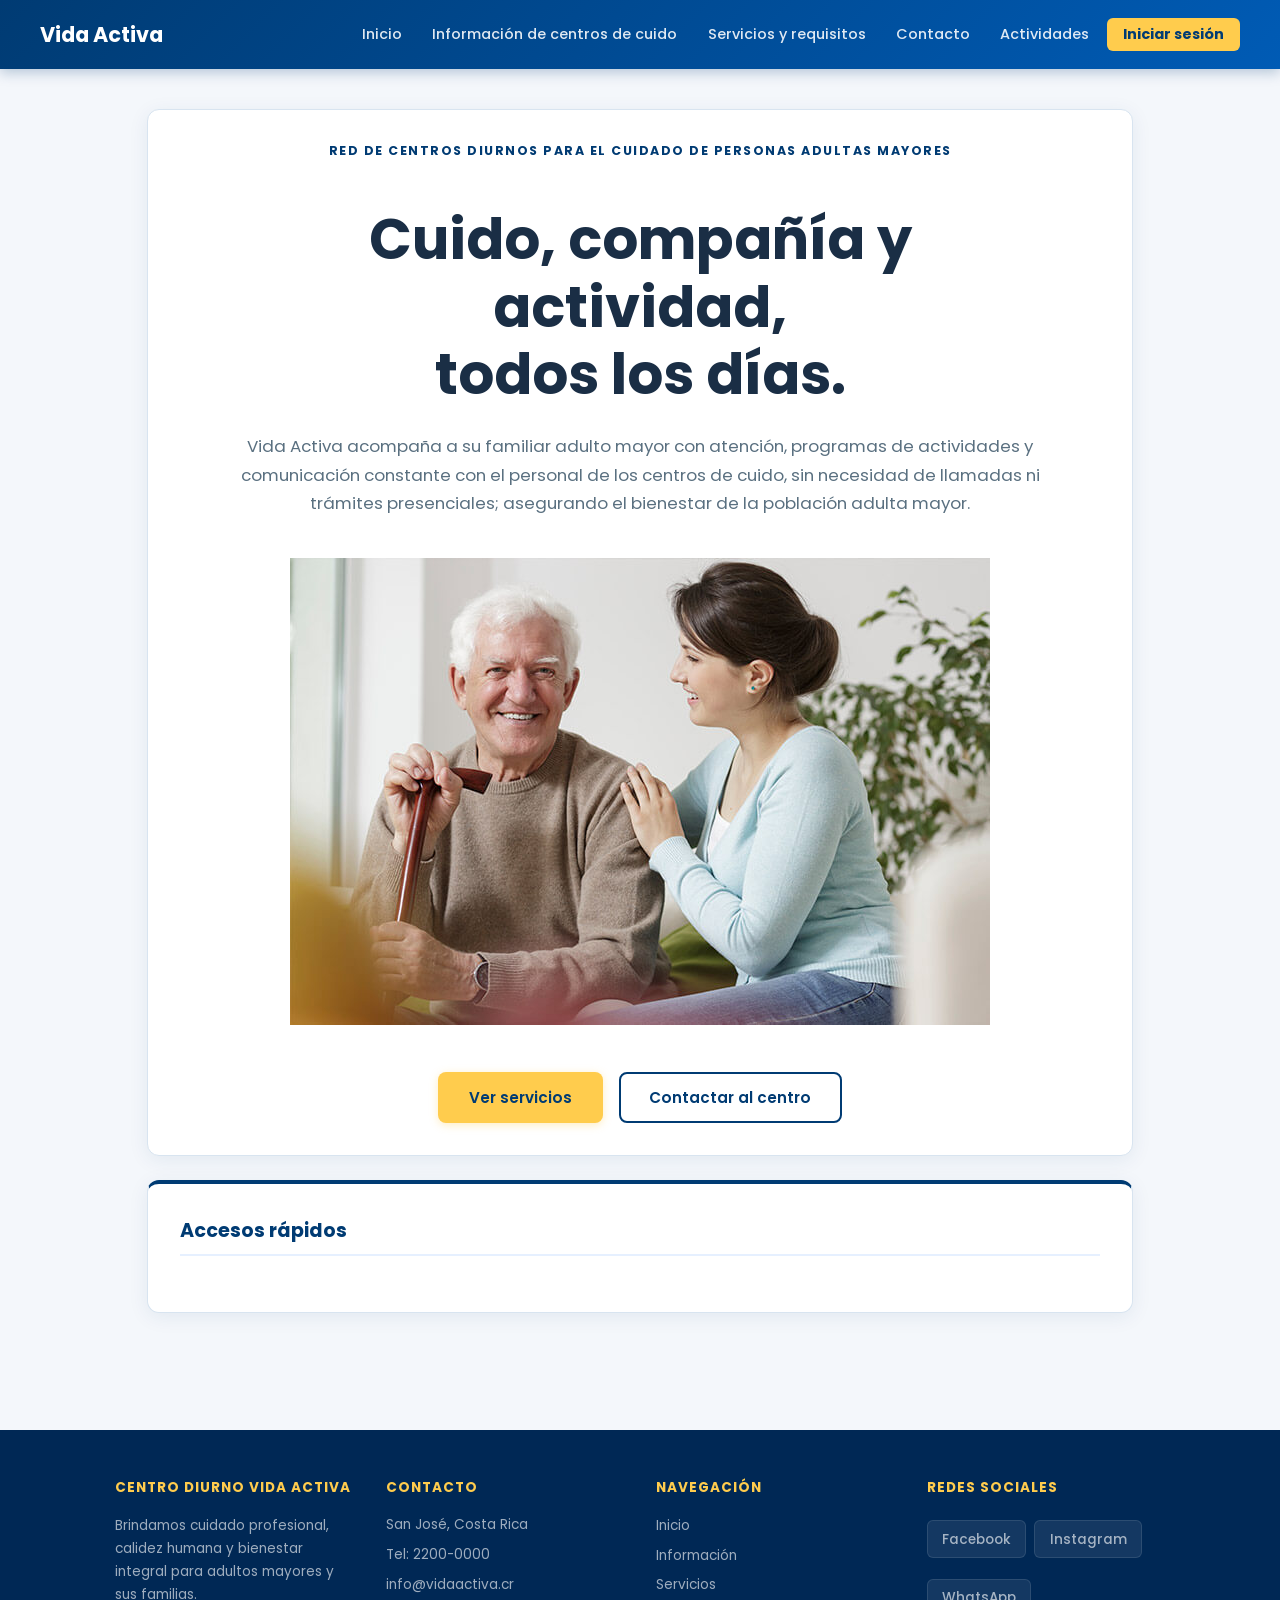
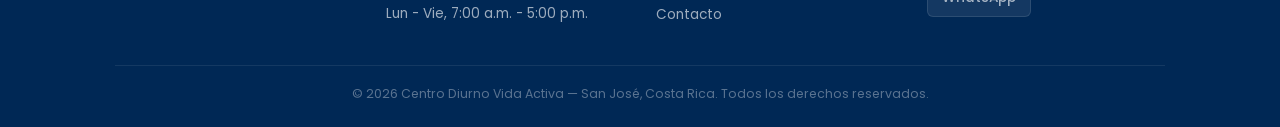
==== commit 28909525: "Update index.html" ====
--- a/app/proyectoFinal/html/index.html
+++ b/app/proyectoFinal/html/index.html
@@ -132,8 +132,7 @@
                 <a href="index.html">Inicio</a>
                 <a href="informacion.html">Información</a>
                 <a href="servicios.html">Servicios</a>
-                <a href="inscripcion.html">Inscripción</a>
-                
+                               
                 <a href="contacto.html">Contacto</a>
             </div>
 
